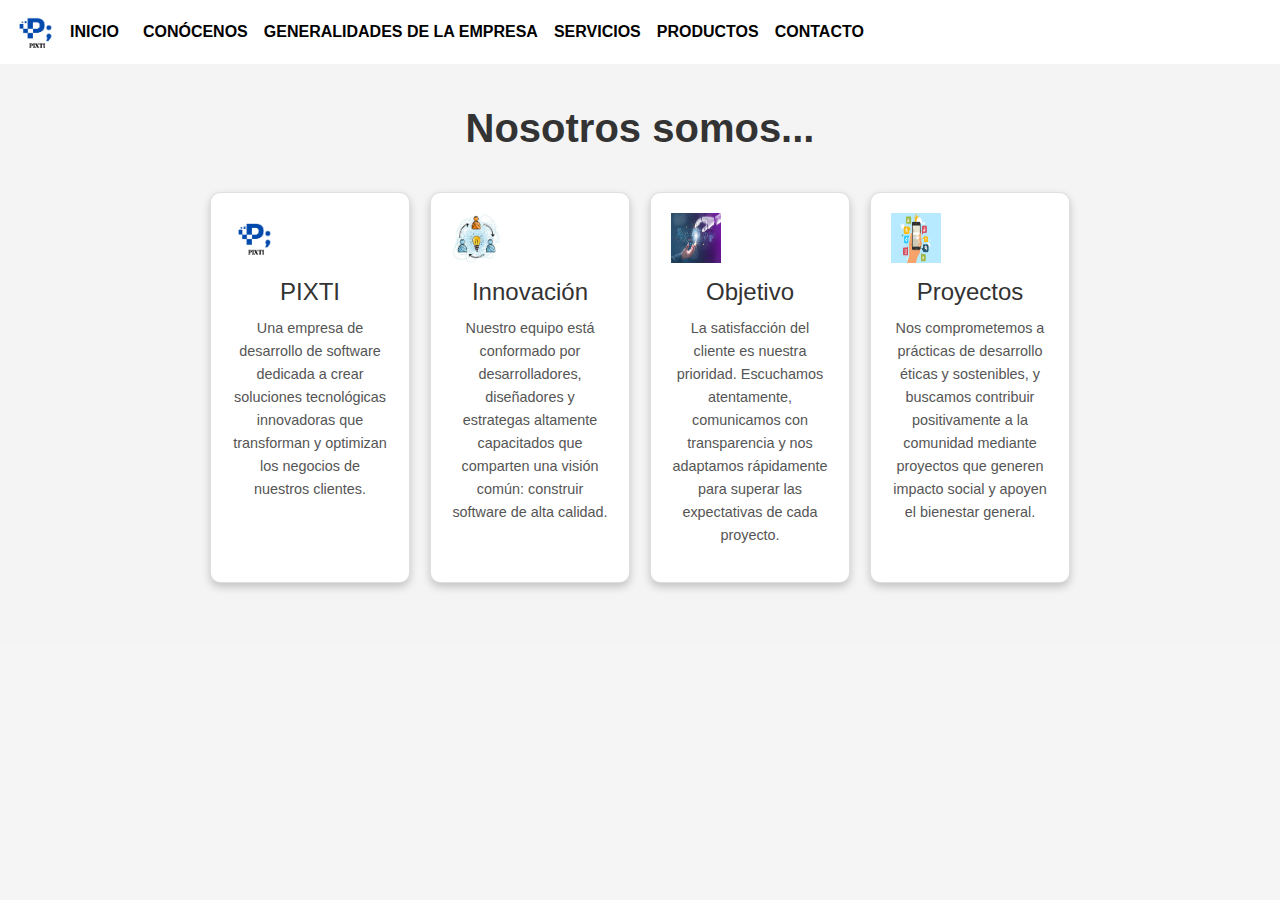
==== conocenos.html @ 1e54bf75 "cambios de conocenos" ====
<!doctype html>
<html lang="es">
<head>
  <meta charset="utf-8">
  <meta name="viewport" content="width=device-width, initial-scale=1">
  <meta http-equiv="X-UA-Compatible" content="ie=edge" />
  <link rel="stylesheet" href="./css/bootstrap.min.css">
  <title>PIXTI</title>
  <link type="text/css" rel="shortcut icon" href="imgs/PIXTI.jpeg"/>
  <link rel="stylesheet" href="css/home.css">

  <style>
        * {
    margin: 0;
    padding: 0;
    box-sizing: border-box;
    font-family: Arial, sans-serif;
}

body {
    background-color: #f5f5f5;
    color: #333;
}

/* Sección del menú */
.menu {
    background-color: #f4f4f4;
    color: #333;
    padding: 40px 0;
    text-align: center;
}

.menu h1 {
    font-size: 3em;
    margin-bottom: 20px;
}

.card-container {
    display: flex;
    justify-content: center;
    gap: 20px;
    flex-wrap: wrap;
    padding: 20px;
}

/* Estilos de las tarjetas */
.card {
    background-color: white;
    border-radius: 10px;
    box-shadow: 0 4px 8px rgba(0, 0, 0, 0.2);
    padding: 20px;
    text-align: center;
    width: 200px;
    transition: transform 0.2s;
}

.card:hover {
    transform: translateY(-5px);
}

.card img {
    width: 50px;
    height: 50px;
    margin-bottom: 15px;
}

.card h2 {
    font-size: 1.5em;
    margin-bottom: 10px;
}

.card p {
    font-size: 0.9em;
    color: #555;
    margin-bottom: 15px;
}

.card a {
    color: #555;
    text-decoration: none;
    font-style: italic;
    font-size: 0.9em;
}

.card a:hover {
    color: #000;
    text-decoration: underline;
}
</style>
</head>
<body>
    <nav class="navbar navbar-expand-lg navbar-light">
        <div class="container-fluid">
            <img src="imgs/PIXTI.jpeg" alt="Logo" class="logo me-2">
            <a class="navbar-brand" href="index.html">Inicio</a>
            <button class="navbar-toggler" type="button" data-bs-toggle="collapse" data-bs-target="#navbarSupportedContent" aria-controls="navbarSupportedContent" aria-expanded="false" aria-label="Toggle navigation">
                <span class="navbar-toggler-icon"></span>
            </button>
            <div class="collapse navbar-collapse" id="navbarSupportedContent">
                <ul class="navbar-nav me-auto mb-2 mb-lg-0">
                    <li class="nav-item"><a class="nav-link active" href="conocenos.html">Conócenos</a></li>
                    <li class="nav-item"><a class="nav-link active" href="generalidades.html">Generalidades de la empresa</a></li>
                    <li class="nav-item"><a class="nav-link active" href="servicios.html">Servicios</a></li>
                    <li class="nav-item"><a class="nav-link active" href="#">Productos</a></li>
                    <li class="nav-item"><a class="nav-link" href="contacto.html">Contacto</a></li>
                </ul>
            </div>
        </div>
    </nav>
    <section class="menu">
        <h1>Nosotros somos...</h1>
        <div class="card-container">
            <div class="card">
                <img src="imgs/PIXTI.jpeg" alt="Empresa PIXTI">
                    <h2>PIXTI</h2>
                    <p>Una empresa de desarrollo de software dedicada a crear soluciones tecnológicas innovadoras que transforman y optimizan los negocios de nuestros clientes.</p>
            </div>
            <div class="card">
                <img src="imgs/c1.jpg" alt="Innovación">
                <h2>Innovación</h2>
                <p>Nuestro equipo está conformado por desarrolladores, diseñadores y estrategas altamente capacitados que comparten una visión común: construir software de alta calidad.</p>
                
            </div>
            <div class="card">
                <img src="imgs/c2.jpg" alt="Tortas">
                <h2>Objetivo</h2>
                <p>La satisfacción del cliente es nuestra prioridad. Escuchamos atentamente, comunicamos con transparencia y nos adaptamos rápidamente para superar las expectativas de cada proyecto. </p>
               
            </div>
            <div class="card">
                <img src="imgs/c3.png" alt="Galletas">
                <h2>Proyectos</h2>
                <p>Nos comprometemos a prácticas de desarrollo éticas y sostenibles, y buscamos contribuir positivamente a la comunidad mediante proyectos que generen impacto social y apoyen el bienestar general.
                </p>
            </div>
        </div>
        
    </section>
    
</body>
</html>
---- css/home.css ----
/* Estilos básicos */
html, body {
	margin: 0;
	padding: 0;
	height: 100%;
	font-family: Verdana, Geneva, Tahoma, sans-serif;
	color: #000000;
	line-height: 1.6;
	overflow-x: hidden;
  }
  h1 {
	font-size: 40px !important;
	font-weight: 800;
	font-family: Verdana, Geneva, Tahoma, sans-serif;
  }
  
  /* Caja contenedora de la imagen */
  .caja { 
	position: relative;
	display: inline-block;
	width: 100vw;
	overflow: hidden;
  }
  
  /* Imagen de fondo */
  .resp_img {
	height: 100vh;
	width: 100vw;
	background-size: cover;
	background-position: center;
	text-align: center;
	filter: brightness(50%);
	position: relative;
  }
  
  /* Contenedor de texto sobre la imagen */
  .cont {
	width: 60%;
	position: absolute;
	top: 50%;
	left: 50%;
	transform: translate(-50%, -50%);
	color: #fff;
	border: 3px solid #fff;
	padding: 20px 10px;
	text-align: center;
  }
  
  .cont h1 {
	font-size: 40px !important;
	font-weight: 800;
	font-family: Verdana, Geneva, Tahoma, sans-serif;
  }
  
  /* Botón "Conócenos" */
  .cont a {
	display: inline-block;
	margin-top: 20px;
	padding: 10px 20px;
	background-color: #1113b0; /* Color de fondo del botón */
	color: #fff;
	font-weight: bold;
	text-decoration: none;
	border-radius: 5px;
	transition: background-color 0.3s;
  }
  
  .cont a:hover {
	background-color: #1113b0; /* Color al pasar el cursor */
  }
  
  /* Estilos de la barra de navegación */
  .navbar {
	background-color: #fff;
	font-family: Verdana, Geneva, Tahoma, sans-serif;
	width: 100%;
	box-sizing: border-box;
  }
  
  .navbar-brand, .nav-link {
	color: #000000 !important;
	font-weight: bold;
	font-size: 16px;
	text-transform: uppercase;
  }
  
  .navbar-brand:hover, .nav-link:hover {
	color: #1113b0 !important; /* Color de enlace al pasar el cursor */
  }
  /* Logo de la barra de navegación */
.logo {
	width: 50px; /* Ajusta el tamaño según necesites */
	height: auto;
	margin-right: 15px;
	vertical-align: middle;
  }
  
  
  /* Estilos en dispositivos móviles */
  @media (min-width: 280px) and (max-width: 480px) {
	.cont {
	  width: 90%;
	}
	
	.cont h1 {
	  font-size: 20px !important;
	  font-weight: 700;
	}
  }
  
  /* Otros estilos de la página */
  .nameperfil {
	color: #2F1C6A !important;
  }
  
  em {
	font-size: 30px;
  }
  
  .logoYoutube {
	display: block;
	margin: 0 auto;
	width: 120px;
  }
  
  .logoYoutube:hover {
	cursor: pointer;
	animation-name: efectoHover;
	animation-duration: 0.5s;
  }
  
  @keyframes efectoHover {
	50% {
	  transform: scale(1.05);
	}
  }
  
  #perfil {
	padding: 20px;
	border-radius: 50%;
	width: 150px;
	height: 150px;
  }
  
  #recuerdo {
	background-color: #eeeeee50;
	border-radius: 10px;
	padding: 10px 20px;
  }
  
  #canalYoutube {
	background-color: #FAFBFF;
	box-shadow: 0px 0px 7px 3px rgb(0 0 0 / 15%);
	border-radius: 10px;
	padding: 10px 20px;
  }
  
  /* Estilos de precarga */
  .cargando {
	position: fixed;
	top: 0;
	bottom: 0;
	width: 100%;
	background-color: #f9f9f9;
	z-index: 999999;
  }
  
  .cargando .loader-inner {
	position: absolute;
	border: 2px solid #f12020;
	border-radius: 50%;
	width: 40px;
	height: 40px;
	left: calc(50% - 20px);
	top: calc(50% - 20px);
	border-right: 0;
	border-top-color: transparent;
	-webkit-animation: loader-inner 1s cubic-bezier(0.42, 0.61, 0.58, 0.41) infinite;
	animation: loader-inner 1s cubic-bezier(0.42, 0.61, 0.58, 0.41) infinite;
  }
  
  @-webkit-keyframes loader-outter {
	0% {
	  -webkit-transform: rotate(0deg);
	  transform: rotate(0deg);
	}
	100% {
	  -webkit-transform: rotate(360deg);
	  transform: rotate(360deg);
	}
  }
  
  @keyframes loader-outter {
	0% {
	  -webkit-transform: rotate(0deg);
	  transform: rotate(0deg);
	}
	100% {
	  -webkit-transform: rotate(360deg);
	  transform: rotate(360deg);
	}
  }
  
  @-webkit-keyframes loader-inner {
	0% {
	  -webkit-transform: rotate(0deg);
	  transform: rotate(0deg);
	}
	100% {
	  -webkit-transform: rotate(-360deg);
	  transform: rotate(-360deg);
	}
  }
  
  @keyframes loader-inner {
	0% {
	  -webkit-transform: rotate(0deg);
	  transform: rotate(0deg);
	}
	100% {
	  -webkit-transform: rotate(-360deg);
	  transform: rotate(-360deg);
	}
  }
  
  /* Estilos del scroll */
  ::-webkit-scrollbar {
	width: 8px;
	height: 2px;
  }
  
  ::-webkit-scrollbar-thumb {
	border: 1px solid #666666;
	border-radius: 3px;
	background: #666666;
  }
  
  ::-webkit-scrollbar-thumb:hover {
	background: grey;
  }
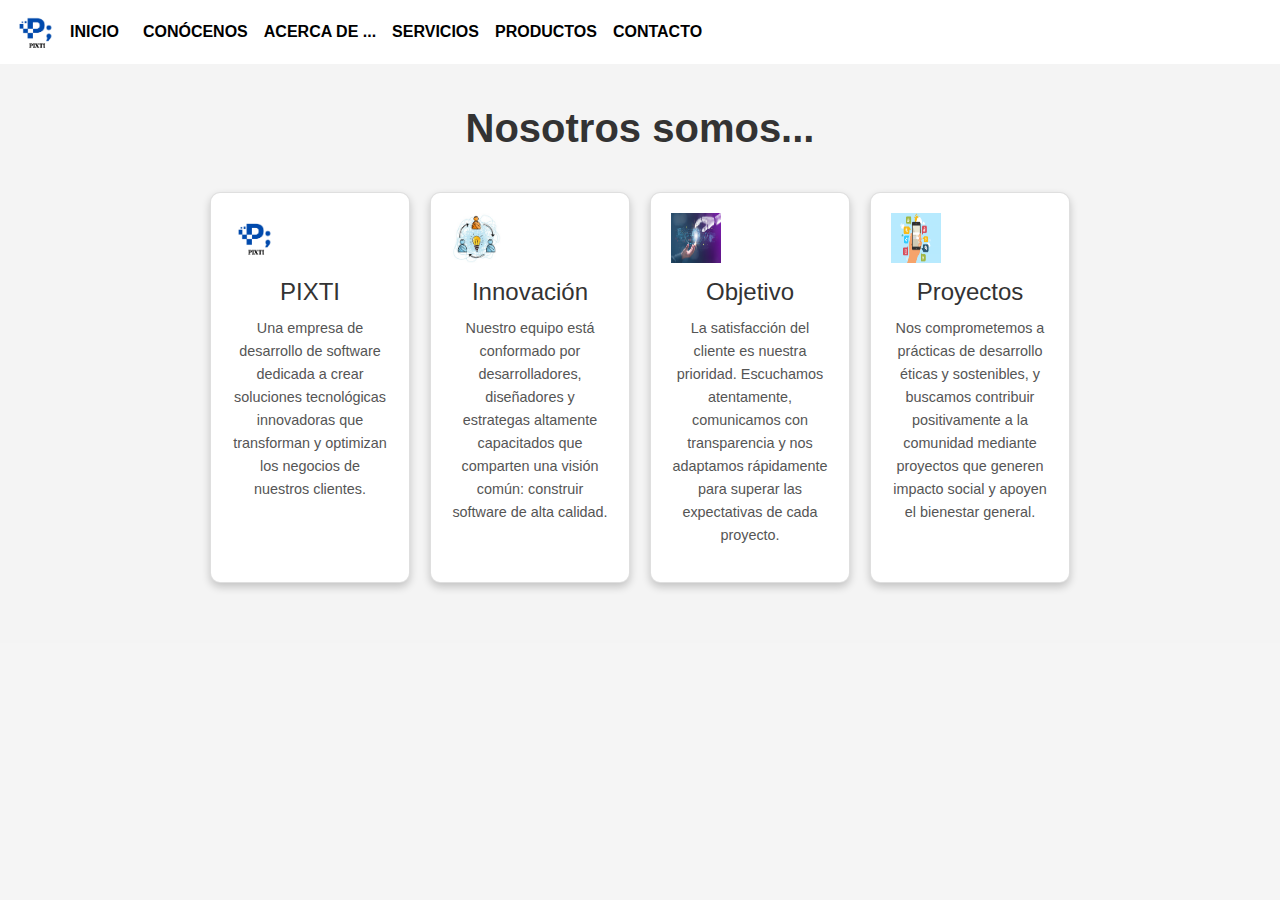
==== commit 728dd28c: "Update conocenos.html" ====
--- a/conocenos.html
+++ b/conocenos.html
@@ -99,7 +99,7 @@
             <div class="collapse navbar-collapse" id="navbarSupportedContent">
                 <ul class="navbar-nav me-auto mb-2 mb-lg-0">
                     <li class="nav-item"><a class="nav-link active" href="conocenos.html">Conócenos</a></li>
-                    <li class="nav-item"><a class="nav-link active" href="generalidades.html">Generalidades de la empresa</a></li>
+                    <li class="nav-item"><a class="nav-link active" href="generalidades.html">Acerca de ...</a></li>
                     <li class="nav-item"><a class="nav-link active" href="servicios.html">Servicios</a></li>
                     <li class="nav-item"><a class="nav-link active" href="#">Productos</a></li>
                     <li class="nav-item"><a class="nav-link" href="contacto.html">Contacto</a></li>
--- a/css/home.css
+++ b/css/home.css
@@ -1,5 +1,6 @@
 /* Estilos básicos */
-html, body {
+html,
+body {
 	margin: 0;
 	padding: 0;
 	height: 100%;
@@ -7,23 +8,24 @@
 	color: #000000;
 	line-height: 1.6;
 	overflow-x: hidden;
-  }
-  h1 {
+}
+
+h1 {
 	font-size: 40px !important;
 	font-weight: 800;
 	font-family: Verdana, Geneva, Tahoma, sans-serif;
-  }
-  
-  /* Caja contenedora de la imagen */
-  .caja { 
+}
+
+/* Caja contenedora de la imagen */
+.caja {
 	position: relative;
 	display: inline-block;
 	width: 100vw;
 	overflow: hidden;
-  }
-  
-  /* Imagen de fondo */
-  .resp_img {
+}
+
+/* Imagen de fondo */
+.resp_img {
 	height: 100vh;
 	width: 100vw;
 	background-size: cover;
@@ -31,10 +33,10 @@
 	text-align: center;
 	filter: brightness(50%);
 	position: relative;
-  }
-  
-  /* Contenedor de texto sobre la imagen */
-  .cont {
+}
+
+/* Contenedor de texto sobre la imagen */
+.cont {
 	width: 60%;
 	position: absolute;
 	top: 50%;
@@ -44,128 +46,135 @@
 	border: 3px solid #fff;
 	padding: 20px 10px;
 	text-align: center;
-  }
-  
-  .cont h1 {
+}
+
+.cont h1 {
 	font-size: 40px !important;
 	font-weight: 800;
 	font-family: Verdana, Geneva, Tahoma, sans-serif;
-  }
-  
-  /* Botón "Conócenos" */
-  .cont a {
+}
+
+/* Botón "Conócenos" */
+.cont a {
 	display: inline-block;
 	margin-top: 20px;
 	padding: 10px 20px;
-	background-color: #1113b0; /* Color de fondo del botón */
+	background-color: #1113b0;
+	/* Color de fondo del botón */
 	color: #fff;
 	font-weight: bold;
 	text-decoration: none;
 	border-radius: 5px;
 	transition: background-color 0.3s;
-  }
-  
-  .cont a:hover {
-	background-color: #1113b0; /* Color al pasar el cursor */
-  }
-  
-  /* Estilos de la barra de navegación */
-  .navbar {
+}
+
+.cont a:hover {
+	background-color: #1113b0;
+	/* Color al pasar el cursor */
+}
+
+/* Estilos de la barra de navegación */
+.navbar {
 	background-color: #fff;
 	font-family: Verdana, Geneva, Tahoma, sans-serif;
 	width: 100%;
 	box-sizing: border-box;
-  }
-  
-  .navbar-brand, .nav-link {
+}
+
+.navbar-brand,
+.nav-link {
 	color: #000000 !important;
 	font-weight: bold;
 	font-size: 16px;
 	text-transform: uppercase;
-  }
-  
-  .navbar-brand:hover, .nav-link:hover {
-	color: #1113b0 !important; /* Color de enlace al pasar el cursor */
-  }
-  /* Logo de la barra de navegación */
+}
+
+.navbar-brand:hover,
+.nav-link:hover {
+	color: #1113b0 !important;
+	/* Color de enlace al pasar el cursor */
+}
+
+/* Logo de la barra de navegación */
 .logo {
-	width: 50px; /* Ajusta el tamaño según necesites */
+	width: 50px;
+	/* Ajusta el tamaño según necesites */
 	height: auto;
 	margin-right: 15px;
 	vertical-align: middle;
-  }
-  
-  
-  /* Estilos en dispositivos móviles */
-  @media (min-width: 280px) and (max-width: 480px) {
+}
+
+
+/* Estilos en dispositivos móviles */
+@media (min-width: 280px) and (max-width: 480px) {
 	.cont {
-	  width: 90%;
-	}
-	
+		width: 90%;
+	}
+
 	.cont h1 {
-	  font-size: 20px !important;
-	  font-weight: 700;
-	}
-  }
-  
-  /* Otros estilos de la página */
-  .nameperfil {
+		font-size: 20px !important;
+		font-weight: 700;
+	}
+}
+
+/* Otros estilos de la página */
+.nameperfil {
 	color: #2F1C6A !important;
-  }
-  
-  em {
+}
+
+em {
 	font-size: 30px;
-  }
-  
-  .logoYoutube {
+}
+
+.logoYoutube {
 	display: block;
 	margin: 0 auto;
 	width: 120px;
-  }
-  
-  .logoYoutube:hover {
+}
+
+.logoYoutube:hover {
 	cursor: pointer;
 	animation-name: efectoHover;
 	animation-duration: 0.5s;
-  }
-  
-  @keyframes efectoHover {
+}
+
+@keyframes efectoHover {
 	50% {
-	  transform: scale(1.05);
-	}
-  }
-  
-  #perfil {
+		transform: scale(1.05);
+	}
+}
+
+#perfil {
 	padding: 20px;
 	border-radius: 50%;
 	width: 150px;
 	height: 150px;
-  }
-  
-  #recuerdo {
+}
+
+#recuerdo {
 	background-color: #eeeeee50;
 	border-radius: 10px;
 	padding: 10px 20px;
-  }
-  
-  #canalYoutube {
+}
+
+#canalYoutube {
 	background-color: #FAFBFF;
 	box-shadow: 0px 0px 7px 3px rgb(0 0 0 / 15%);
 	border-radius: 10px;
 	padding: 10px 20px;
-  }
-  
-  /* Estilos de precarga */
-  .cargando {
+}
+
+/* Estilos de precarga */
+.cargando {
 	position: fixed;
 	top: 0;
 	bottom: 0;
 	width: 100%;
 	background-color: #f9f9f9;
 	z-index: 999999;
-  }
-  
-  .cargando .loader-inner {
+}
+
+.cargando .loader-inner {
 	position: absolute;
 	border: 2px solid #f12020;
 	border-radius: 50%;
@@ -177,65 +186,96 @@
 	border-top-color: transparent;
 	-webkit-animation: loader-inner 1s cubic-bezier(0.42, 0.61, 0.58, 0.41) infinite;
 	animation: loader-inner 1s cubic-bezier(0.42, 0.61, 0.58, 0.41) infinite;
-  }
-  
-  @-webkit-keyframes loader-outter {
-	0% {
-	  -webkit-transform: rotate(0deg);
-	  transform: rotate(0deg);
-	}
-	100% {
-	  -webkit-transform: rotate(360deg);
-	  transform: rotate(360deg);
-	}
-  }
-  
-  @keyframes loader-outter {
-	0% {
-	  -webkit-transform: rotate(0deg);
-	  transform: rotate(0deg);
-	}
-	100% {
-	  -webkit-transform: rotate(360deg);
-	  transform: rotate(360deg);
-	}
-  }
-  
-  @-webkit-keyframes loader-inner {
-	0% {
-	  -webkit-transform: rotate(0deg);
-	  transform: rotate(0deg);
-	}
-	100% {
-	  -webkit-transform: rotate(-360deg);
-	  transform: rotate(-360deg);
-	}
-  }
-  
-  @keyframes loader-inner {
-	0% {
-	  -webkit-transform: rotate(0deg);
-	  transform: rotate(0deg);
-	}
-	100% {
-	  -webkit-transform: rotate(-360deg);
-	  transform: rotate(-360deg);
-	}
-  }
-  
-  /* Estilos del scroll */
-  ::-webkit-scrollbar {
+}
+
+
+/*botón descarga*/
+.btn-custom {
+	background-color: #014ca8;
+	/* Color de fondo */
+	color: white;
+	/* Color del texto */
+	border: none;
+	/* Sin bordes */
+	padding: 10px 20px;
+	/* Espaciado interno */
+	font-size: 16px;
+	/* Tamaño de fuente */
+	border-radius: 5px;
+	/* Bordes redondeados */
+	transition: background-color 0.3s ease;
+	/* Transición suave */
+}
+
+.btn-custom:hover {
+	background-color: #0f0067;
+	/* Color al pasar el mouse */
+	color: white;
+}
+
+
+
+
+@-webkit-keyframes loader-outter {
+	0% {
+		-webkit-transform: rotate(0deg);
+		transform: rotate(0deg);
+	}
+
+	100% {
+		-webkit-transform: rotate(360deg);
+		transform: rotate(360deg);
+	}
+}
+
+@keyframes loader-outter {
+	0% {
+		-webkit-transform: rotate(0deg);
+		transform: rotate(0deg);
+	}
+
+	100% {
+		-webkit-transform: rotate(360deg);
+		transform: rotate(360deg);
+	}
+}
+
+@-webkit-keyframes loader-inner {
+	0% {
+		-webkit-transform: rotate(0deg);
+		transform: rotate(0deg);
+	}
+
+	100% {
+		-webkit-transform: rotate(-360deg);
+		transform: rotate(-360deg);
+	}
+}
+
+@keyframes loader-inner {
+	0% {
+		-webkit-transform: rotate(0deg);
+		transform: rotate(0deg);
+	}
+
+	100% {
+		-webkit-transform: rotate(-360deg);
+		transform: rotate(-360deg);
+	}
+}
+
+/* Estilos del scroll */
+::-webkit-scrollbar {
 	width: 8px;
 	height: 2px;
-  }
-  
-  ::-webkit-scrollbar-thumb {
+}
+
+::-webkit-scrollbar-thumb {
 	border: 1px solid #666666;
 	border-radius: 3px;
 	background: #666666;
-  }
-  
-  ::-webkit-scrollbar-thumb:hover {
+}
+
+::-webkit-scrollbar-thumb:hover {
 	background: grey;
-  }
-  +}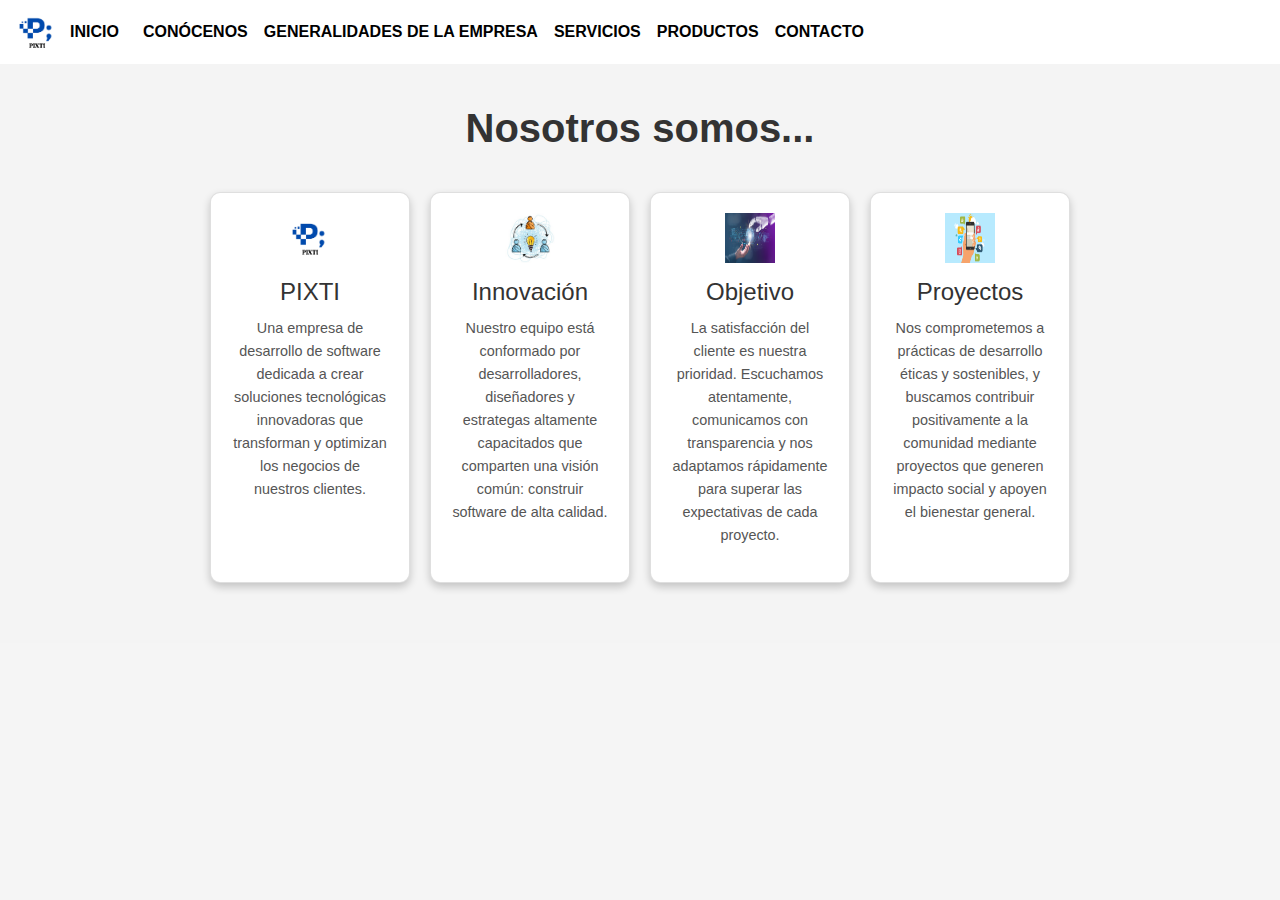
==== commit aa9c605d: "Cambios de conocenos actualizados" ====
--- a/conocenos.html
+++ b/conocenos.html
@@ -10,12 +10,7 @@
   <link rel="stylesheet" href="css/home.css">
 
   <style>
-        * {
-    margin: 0;
-    padding: 0;
-    box-sizing: border-box;
-    font-family: Arial, sans-serif;
-}
+        
 
 body {
     background-color: #f5f5f5;
@@ -62,6 +57,7 @@
     width: 50px;
     height: 50px;
     margin-bottom: 15px;
+ 
 }
 
 .card h2 {
@@ -99,7 +95,7 @@
             <div class="collapse navbar-collapse" id="navbarSupportedContent">
                 <ul class="navbar-nav me-auto mb-2 mb-lg-0">
                     <li class="nav-item"><a class="nav-link active" href="conocenos.html">Conócenos</a></li>
-                    <li class="nav-item"><a class="nav-link active" href="generalidades.html">Acerca de ...</a></li>
+                    <li class="nav-item"><a class="nav-link active" href="generalidades.html">Generalidades de la empresa</a></li>
                     <li class="nav-item"><a class="nav-link active" href="servicios.html">Servicios</a></li>
                     <li class="nav-item"><a class="nav-link active" href="#">Productos</a></li>
                     <li class="nav-item"><a class="nav-link" href="contacto.html">Contacto</a></li>
@@ -111,24 +107,24 @@
         <h1>Nosotros somos...</h1>
         <div class="card-container">
             <div class="card">
-                <img src="imgs/PIXTI.jpeg" alt="Empresa PIXTI">
+              <center> <img src="imgs/PIXTI.jpeg" alt="Empresa PIXTI"></center> 
                     <h2>PIXTI</h2>
                     <p>Una empresa de desarrollo de software dedicada a crear soluciones tecnológicas innovadoras que transforman y optimizan los negocios de nuestros clientes.</p>
             </div>
             <div class="card">
-                <img src="imgs/c1.jpg" alt="Innovación">
+               <center> <img src="imgs/c1.jpg" alt="Innovación"></center>
                 <h2>Innovación</h2>
                 <p>Nuestro equipo está conformado por desarrolladores, diseñadores y estrategas altamente capacitados que comparten una visión común: construir software de alta calidad.</p>
                 
             </div>
             <div class="card">
-                <img src="imgs/c2.jpg" alt="Tortas">
+            <center> <img src="imgs/c2.jpg" alt="Tortas"></center>
                 <h2>Objetivo</h2>
                 <p>La satisfacción del cliente es nuestra prioridad. Escuchamos atentamente, comunicamos con transparencia y nos adaptamos rápidamente para superar las expectativas de cada proyecto. </p>
                
             </div>
             <div class="card">
-                <img src="imgs/c3.png" alt="Galletas">
+            <center>  <img src="imgs/c3.png" alt="Galletas"></center>
                 <h2>Proyectos</h2>
                 <p>Nos comprometemos a prácticas de desarrollo éticas y sostenibles, y buscamos contribuir positivamente a la comunidad mediante proyectos que generen impacto social y apoyen el bienestar general.
                 </p>
